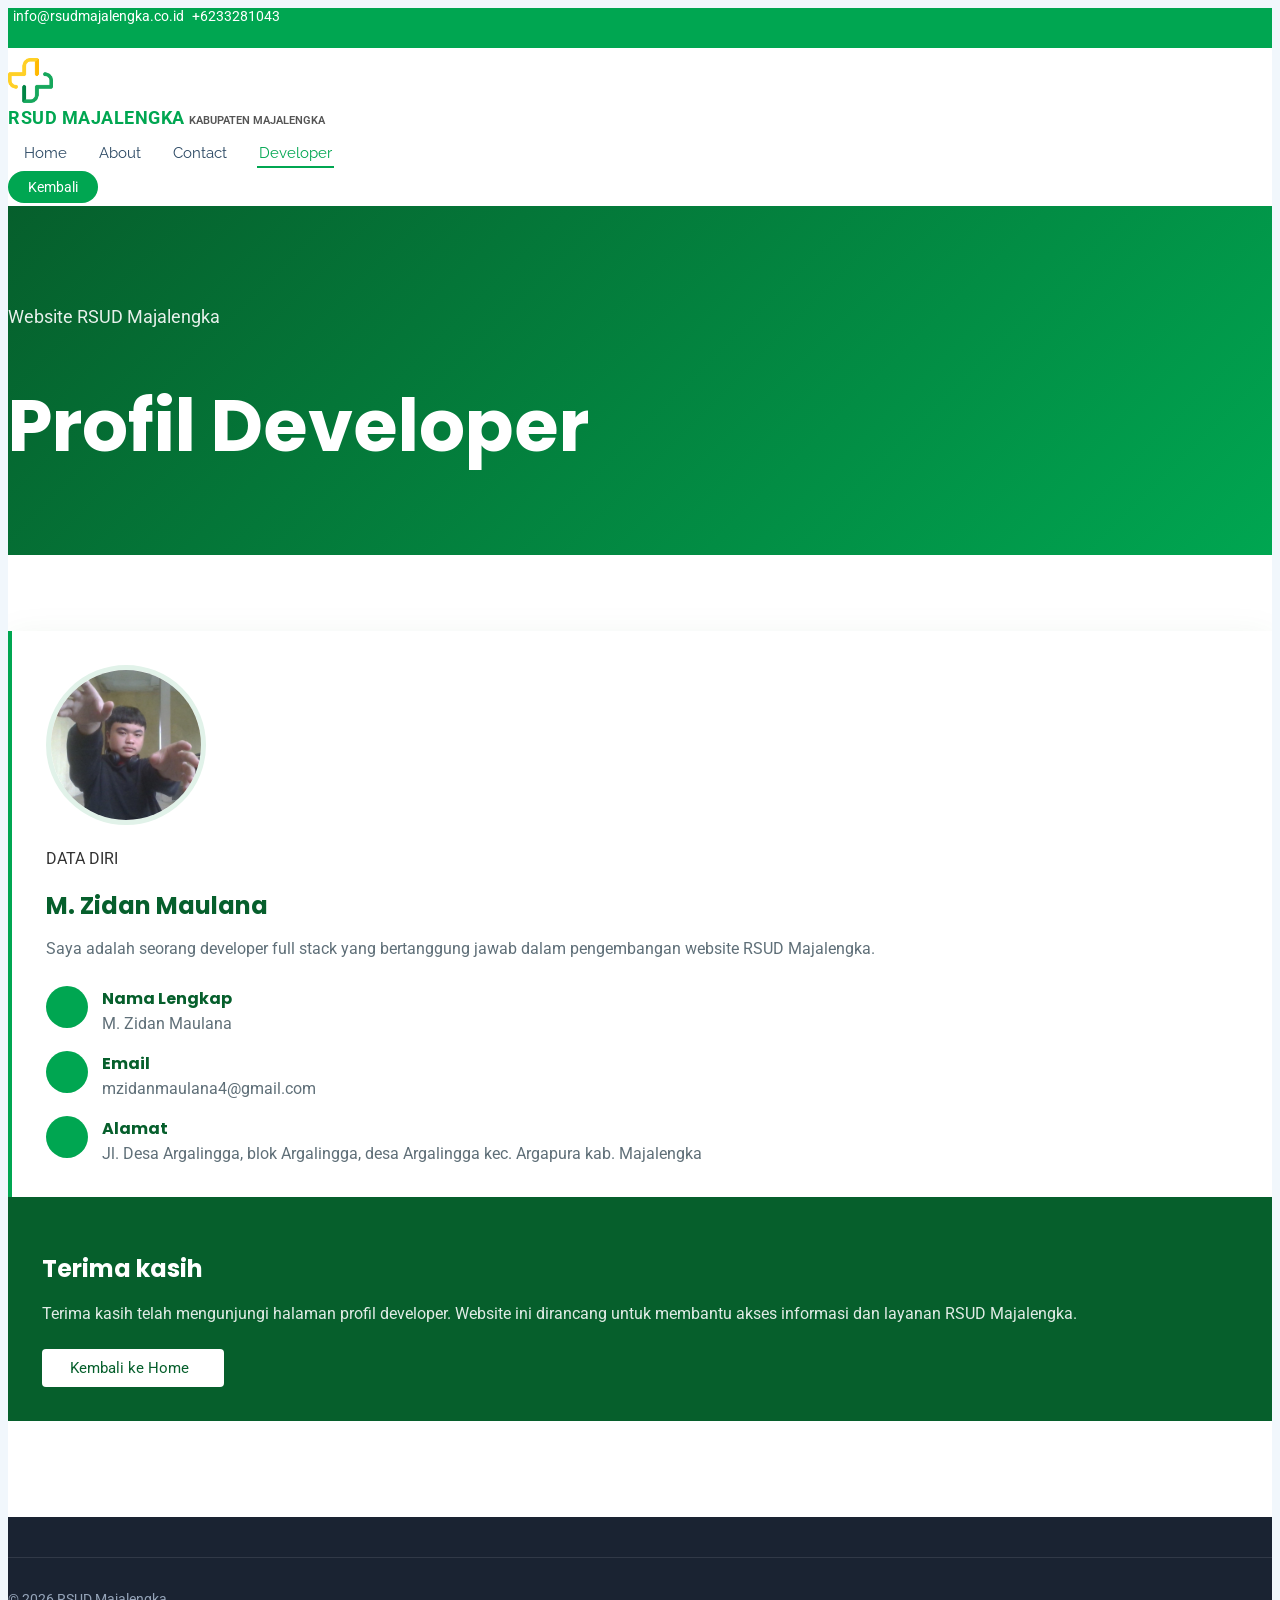
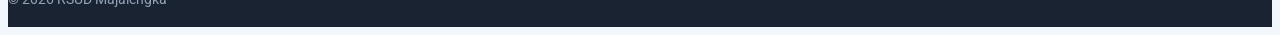
==== frontend/pages/developer-profile.html @ 24dfd3fe "feat: Add developer profile section with associated styles and scripts" ====
<!DOCTYPE html>
<html lang="id">

<head>
  <meta charset="utf-8">
  <meta name="viewport" content="width=device-width, initial-scale=1.0">
  <title>Profil Developer | RSUD Majalengka</title>
  <meta name="description" content="Profil developer website RSUD Majalengka.">
  <link href="../assets/img/logo.png" rel="icon">
  <link href="https://fonts.googleapis.com" rel="preconnect">
  <link href="https://fonts.gstatic.com" rel="preconnect" crossorigin>
  <link href="https://fonts.googleapis.com/css2?family=Roboto:wght@400;500;700&family=Poppins:wght@500;600;700&family=Raleway:wght@500;600;700&display=swap" rel="stylesheet">
  <link href="../assets/vendor/bootstrap/css/bootstrap.min.css" rel="stylesheet">
  <link href="../assets/vendor/bootstrap-icons/bootstrap-icons.css" rel="stylesheet">
  <link href="../assets/vendor/aos/aos.css" rel="stylesheet">
  <link href="../assets/css/main.css" rel="stylesheet">
  <link href="../assets/css/developer-profile.css" rel="stylesheet">
</head>

<body class="developer-page">
  <header id="header" class="header sticky-top">
    <div class="topbar d-flex align-items-center">
      <div class="container d-flex justify-content-center justify-content-md-between">
        <div class="contact-info d-flex align-items-center">
          <i class="bi bi-envelope d-flex align-items-center"><a href="mailto:info@rsudmajalengka.co.id">info@rsudmajalengka.co.id</a></i>
          <i class="bi bi-phone d-flex align-items-center ms-4"><span>+6233281043</span></i>
        </div>
      </div>
    </div>
    <div class="branding d-flex align-items-center">
      <div class="container position-relative d-flex align-items-center justify-content-between">
        <a href="../home.php" class="logo d-flex align-items-center me-auto">
          <img src="../assets/img/logo.png" alt="Logo RSUD Majalengka" class="logo-img me-2">
          <div class="brand-text d-flex flex-column align-items-start">
            <span class="sitename title-main">RSUD Majalengka</span>
            <span class="sitename title-sub">Kabupaten Majalengka</span>
          </div>
        </a>
        <nav id="navmenu" class="navmenu order-last order-xl-0">
          <ul>
            <li><a href="../home.php#hero">Home</a></li>
            <li><a href="../home.php#about">About</a></li>
            <li><a href="../home.php#contact">Contact</a></li>
            <li><a href="#developer-profile" class="active">Developer</a></li>
          </ul>
          <i class="mobile-nav-toggle d-xl-none bi bi-list"></i>
        </nav>
        <a class="cta-btn ms-3" href="../home.php#developer-profile">Kembali</a>
      </div>
    </div>
  </header>

  <main>
    <section class="developer-hero">
      <div class="container" data-aos="fade-up">
        <p class="text-uppercase mb-3">Website RSUD Majalengka</p>
        <h1>Profil Developer</h1>
      </div>
    </section>

    <section id="developer-profile" class="developer-profile-content">
      <div class="container">
        <div class="row gy-4">
          <div class="col-lg-7" data-aos="fade-up">
            <article class="developer-profile-card">
              <img class="developer-profile-photo" src="../assets/img/dev.jpg" alt="Foto M. Zidan Maulana">
              <span class="section-label">DATA DIRI</span>
              <h2>M. Zidan Maulana</h2>
              <p>Saya adalah seorang developer full stack yang bertanggung jawab dalam pengembangan website RSUD Majalengka.</p>
              <ul class="developer-data-list">
                <li><i class="bi bi-person"></i><div><strong>Nama Lengkap</strong><span>M. Zidan Maulana</span></div></li>
                <li><i class="bi bi-envelope"></i><div><strong>Email</strong><span>mzidanmaulana4@gmail.com</span></div></li>
                <li><i class="bi bi-geo-alt"></i><div><strong>Alamat</strong><span>Jl. Desa Argalingga, blok Argalingga, desa Argalingga kec. Argapura kab. Majalengka</span></div></li>
              </ul>
            </article>
          </div>
          <div class="col-lg-5" data-aos="fade-up" data-aos-delay="100">
            <aside class="developer-note">
              <h2>Terima kasih</h2>
              <p>Terima kasih telah mengunjungi halaman profil developer. Website ini dirancang untuk membantu akses informasi dan layanan RSUD Majalengka.</p>
              <a href="../home.php" class="btn-get-started">Kembali ke Home <i class="bi bi-arrow-right"></i></a>
            </aside>
          </div>
        </div>
      </div>
    </section>
  </main>

  <footer id="footer" class="footer custom-dark-footer">
    <div class="container copyright text-center mt-4">
      <p>&copy; <span data-current-year>2026</span> RSUD Majalengka</p>
    </div>
  </footer>

  <script src="../assets/vendor/bootstrap/js/bootstrap.bundle.min.js"></script>
  <script src="../assets/vendor/aos/aos.js"></script>
  <script src="../assets/js/main.js"></script>
  <script src="../assets/js/developer-profile.js"></script>
</body>

</html>
---- frontend/assets/css/main.css ----
/**
* Template Name: Medilab
* Template URL: https://bootstrapmade.com/medilab-free-medical-bootstrap-theme/
* Updated: Aug 07 2024 with Bootstrap v5.3.3
* Author: BootstrapMade.com
* License: https://bootstrapmade.com/license/
*/

/*--------------------------------------------------------------
# Font & Color Variables
# Help: https://bootstrapmade.com/color-system/
--------------------------------------------------------------*/
/* Fonts */
:root {
  --default-font: "Roboto",  system-ui, -apple-system, "Segoe UI", Roboto, "Helvetica Neue", Arial, "Noto Sans", "Liberation Sans", sans-serif, "Apple Color Emoji", "Segoe UI Emoji", "Segoe UI Symbol", "Noto Color Emoji";
  --heading-font: "Poppins",  sans-serif;
  --nav-font: "Raleway",  sans-serif;
}

/* Global Colors - The following color variables are used throughout the website. Updating them here will change the color scheme of the entire website */
:root { 
  --background-color: #ffffff;
  --default-color: #333333;
  --heading-color: #065f2c; /* Hijau Tua */
  --accent-color: #00a651;  /* Hijau Utama RSUD Majalengka */
  --surface-color: #ffffff;
  --contrast-color: #ffffff;
}

/* Nav Menu Colors - The following color variables are used specifically for the navigation menu. They are separate from the global colors to allow for more customization options */
:root {
  --nav-color: #2c4964;
  --nav-hover-color: #00a651; /* Ubah hover menjadi hijau */
  --nav-mobile-background-color: #ffffff;
  --nav-dropdown-background-color: #ffffff;
  --nav-dropdown-color: #2c4964;
  --nav-dropdown-hover-color: #00a651;
}

/* Color Presets - These classes override global colors when applied to any section or element, providing reuse of the sam color scheme. */

.light-background {
  --background-color: #f1f7fc;
  --surface-color: #ffffff;
}

.dark-background {
  --background-color: #060606;
  --default-color: #ffffff;
  --heading-color: #ffffff;
  --surface-color: #252525;
  --contrast-color: #ffffff;
}

/* Smooth scroll */
:root {
  scroll-behavior: smooth;
}

/*--------------------------------------------------------------
# General Styling & Shared Classes
--------------------------------------------------------------*/
body {
  color: var(--default-color);
  background-color: var(--background-color);
  font-family: var(--default-font);
}

a {
  color: var(--accent-color);
  text-decoration: none;
  transition: 0.3s;
}

a:hover {
  color: color-mix(in srgb, var(--accent-color), transparent 25%);
  text-decoration: none;
}

h1,
h2,
h3,
h4,
h5,
h6 {
  color: var(--heading-color);
  font-family: var(--heading-font);
}

/* Pulsating Play Button
------------------------------*/
.pulsating-play-btn {
  width: 94px;
  height: 94px;
  background: radial-gradient(var(--accent-color) 50%, color-mix(in srgb, var(--accent-color), transparent 75%) 52%);
  border-radius: 50%;
  display: block;
  position: relative;
  overflow: hidden;
}

.pulsating-play-btn:before {
  content: "";
  position: absolute;
  width: 120px;
  height: 120px;
  animation-delay: 0s;
  animation: pulsate-play-btn 2s;
  animation-direction: forwards;
  animation-iteration-count: infinite;
  animation-timing-function: steps;
  opacity: 1;
  border-radius: 50%;
  border: 5px solid color-mix(in srgb, var(--accent-color), transparent 30%);
  top: -15%;
  left: -15%;
  background: rgba(198, 16, 0, 0);
}

.pulsating-play-btn:after {
  content: "";
  position: absolute;
  left: 50%;
  top: 50%;
  transform: translateX(-40%) translateY(-50%);
  width: 0;
  height: 0;
  border-top: 10px solid transparent;
  border-bottom: 10px solid transparent;
  border-left: 15px solid #fff;
  z-index: 100;
  transition: all 400ms cubic-bezier(0.55, 0.055, 0.675, 0.19);
}

.pulsating-play-btn:hover:before {
  content: "";
  position: absolute;
  left: 50%;
  top: 50%;
  transform: translateX(-40%) translateY(-50%);
  width: 0;
  height: 0;
  border: none;
  border-top: 10px solid transparent;
  border-bottom: 10px solid transparent;
  border-left: 15px solid #fff;
  z-index: 200;
  animation: none;
  border-radius: 0;
}

.pulsating-play-btn:hover:after {
  border-left: 15px solid var(--accent-color);
  transform: scale(20);
}

@keyframes pulsate-play-btn {
  0% {
    transform: scale(0.6, 0.6);
    opacity: 1;
  }

  100% {
    transform: scale(1, 1);
    opacity: 0;
  }
}

/* PHP Email Form Messages
------------------------------*/
.php-email-form .error-message {
  display: none;
  background: #df1529;
  color: #ffffff;
  text-align: left;
  padding: 15px;
  margin-bottom: 24px;
  font-weight: 600;
}

.php-email-form .sent-message {
  display: none;
  color: #ffffff;
  background: #059652;
  text-align: center;
  padding: 15px;
  margin-bottom: 24px;
  font-weight: 600;
}

.php-email-form .loading {
  display: none;
  background: var(--surface-color);
  text-align: center;
  padding: 15px;
  margin-bottom: 24px;
}

.php-email-form .loading:before {
  content: "";
  display: inline-block;
  border-radius: 50%;
  width: 24px;
  height: 24px;
  margin: 0 10px -6px 0;
  border: 3px solid var(--accent-color);
  border-top-color: var(--surface-color);
  animation: php-email-form-loading 1s linear infinite;
}

@keyframes php-email-form-loading {
  0% {
    transform: rotate(0deg);
  }

  100% {
    transform: rotate(360deg);
  }
}

/*--------------------------------------------------------------
# Global Header
--------------------------------------------------------------*/
.header {
  color: var(--default-color);
  transition: all 0.5s;
  z-index: 997;
  background-color: var(--background-color);
}

.header .topbar {
  background-color: var(--accent-color);
  height: 40px;
  padding: 0;
  font-size: 14px;
  transition: all 0.5s;
}

.header .topbar .contact-info i {
  font-style: normal;
  color: var(--contrast-color);
}

.header .topbar .contact-info i a,
.header .topbar .contact-info i span {
  padding-left: 5px;
  color: var(--contrast-color);
}

@media (max-width: 575px) {

  .header .topbar .contact-info i a,
  .header .topbar .contact-info i span {
    font-size: 13px;
  }
}

.header .topbar .contact-info i a {
  line-height: 0;
  transition: 0.3s;
}

.header .topbar .contact-info i a:hover {
  color: var(--contrast-color);
  text-decoration: underline;
}

.header .topbar .social-links a {
  color: color-mix(in srgb, var(--contrast-color), transparent 40%);
  line-height: 0;
  transition: 0.3s;
  margin-left: 20px;
}

.header .topbar .social-links a:hover {
  color: var(--contrast-color);
}

.header .branding {
  min-height: 60px;
  padding: 10px 0;
}

.header .logo {
  line-height: 1;
}

.header .logo img.logo-img {
  max-height: 45px; /* Sesuaikan ukuran logo */
  width: auto;
}

.header .logo img {
  max-height: 36px;
  margin-right: 8px;
}

.header .logo .brand-text {
  line-height: 1.2;
}

.header .logo .title-main {
  font-size: 18px;
  font-weight: 700;
  color: #00a651; /* Warna hijau RSUD btn-igd */
  text-transform: uppercase;
  letter-spacing: 0.5px;
}

.header .logo .title-sub {
  font-size: 11px;
  font-weight: 600;
  color: #555555;
  text-transform: uppercase;
}

/* Styling Umum Tombol Header */
.header .cta-btn,
.header .cta-btn:focus {
  color: var(--contrast-color);
  background: var(--accent-color);
  font-size: 14px;
  padding: 8px 20px;
  margin: 0; /* Hapus margin kiri bawaan agar jarak diatur oleh gap flexbox */
  border-radius: 50px;
  transition: 0.3s;
  white-space: nowrap;
}

.header .cta-btn:hover,
.header .cta-btn:focus:hover {
  color: var(--contrast-color);
  background: color-mix(in srgb, var(--accent-color), transparent 15%);
}

/* Custom IGD Button Styling */
.btn-igd,
.btn-igd:focus {
  background-color: #dc3545 !important;
  color: #ffffff !important;
  font-weight: 700;
  padding: 8px 16px;
  border-radius: 50px;
  display: inline-flex;
  align-items: center;
  text-decoration: none;
  font-size: 14px;
  white-space: nowrap;
  animation: igdPulse 1.8s infinite ease-in-out;
  transition: background-color 0.3s ease, box-shadow 0.3s ease;
}

.btn-igd:hover {
  background-color: #bb2d3b !important;
  color: #ffffff !important;
  filter: brightness(1.1);
}

/* Hapus aturan order bawaan Medilab yang bikin posisi berantakan di max-width: 1200px */
@media (max-width: 1200px) {
  .header .logo {
    order: initial;
  }

  .header .cta-btn {
    order: initial;
    margin: 0;
  }
}

/* Fix Horizontal Overflow & Header Responsiveness di Layar HP */
@media (max-width: 575.98px) {
  /* Mencegah seluruh halaman bisa digeser ke kanan secara tidak sengaja */
  html, body {
    overflow-x: hidden;
  }

  /* Memperkecil ukuran font logo 'Lokananda' */
  .header .logo h1 {
    font-size: 18px;
  }

  /* Mengatur rapat jarak antar tombol di header */
  .header-action-btns {
    gap: 6px !important;
    margin-left: 4px !important;
  }

  /* Memperkecil padding dan font tombol IGD & Janji Temu */
  .btn-igd,
  .header .cta-btn {
    padding: 5px 8px;
    font-size: 10.5px;
  }

  /* Memperkecil tombol toggle menu mobile */
  .mobile-nav-toggle {
    font-size: 22px;
    margin-right: 0;
  }
}

/* Keyframes Animasi Heartbeat / Pulse */
@keyframes igdPulse {
  0% {
    transform: scale(1);
    box-shadow: 0 0 0 0 rgba(220, 53, 69, 0.7);
  }
  50% {
    transform: scale(1.05);
    box-shadow: 0 0 0 10px rgba(220, 53, 69, 0);
  }
  100% {
    transform: scale(1);
    box-shadow: 0 0 0 0 rgba(220, 53, 69, 0);
  }
}

.scrolled .header {
  box-shadow: 0px 0 18px rgba(0, 0, 0, 0.1);
}

/*--------------------------------------------------------------
# Navigation Menu
--------------------------------------------------------------*/
/* Desktop Navigation */
@media (min-width: 1200px) {
  .navmenu {
    padding: 0;
  }

  .navmenu ul {
    margin: 0;
    padding: 0;
    display: flex;
    list-style: none;
    align-items: center;
  }

  .navmenu li {
    position: relative;
  }

  .navmenu>ul>li {
    white-space: nowrap;
    padding: 15px 14px;
  }

  .navmenu>ul>li:last-child {
    padding-right: 0;
  }

  .navmenu a,
  .navmenu a:focus {
    color: var(--nav-color);
    font-size: 15px;
    padding: 0 2px;
    font-family: var(--nav-font);
    font-weight: 400;
    display: flex;
    align-items: center;
    justify-content: space-between;
    white-space: nowrap;
    transition: 0.3s;
    position: relative;
  }

  .navmenu a i,
  .navmenu a:focus i {
    font-size: 12px;
    line-height: 0;
    margin-left: 5px;
    transition: 0.3s;
  }

  .navmenu>ul>li>a:before {
    content: "";
    position: absolute;
    width: 100%;
    height: 2px;
    bottom: -6px;
    left: 0;
    background-color: var(--nav-hover-color);
    visibility: hidden;
    width: 0px;
    transition: all 0.3s ease-in-out 0s;
  }

  .navmenu a:hover:before,
  .navmenu li:hover>a:before,
  .navmenu .active:before {
    visibility: visible;
    width: 100%;
  }

  .navmenu li:hover>a,
  .navmenu .active,
  .navmenu .active:focus {
    color: var(--nav-hover-color);
  }

  .navmenu .dropdown ul {
    margin: 0;
    padding: 10px 0;
    background: var(--nav-dropdown-background-color);
    display: block;
    position: absolute;
    visibility: hidden;
    left: 14px;
    top: 130%;
    opacity: 0;
    transition: 0.3s;
    border-radius: 4px;
    z-index: 99;
    box-shadow: 0px 0px 30px rgba(0, 0, 0, 0.1);
  }

  .navmenu .dropdown ul li {
    min-width: 200px;
  }

  .navmenu .dropdown ul a {
    padding: 10px 20px;
    font-size: 15px;
    text-transform: none;
    color: var(--nav-dropdown-color);
  }

  .navmenu .dropdown ul a i {
    font-size: 12px;
  }

  .navmenu .dropdown ul a:hover,
  .navmenu .dropdown ul .active:hover,
  .navmenu .dropdown ul li:hover>a {
    color: var(--nav-dropdown-hover-color);
  }

  .navmenu .dropdown:hover>ul {
    opacity: 1;
    top: 100%;
    visibility: visible;
  }

  .navmenu .dropdown .dropdown ul {
    top: 0;
    left: -90%;
    visibility: hidden;
  }

  .navmenu .dropdown .dropdown:hover>ul {
    opacity: 1;
    top: 0;
    left: -100%;
    visibility: visible;
  }
}

/* Mobile Navigation */
@media (max-width: 1199px) {
  .mobile-nav-toggle {
    color: var(--nav-color);
    font-size: 28px;
    line-height: 0;
    margin-right: 10px;
    cursor: pointer;
    transition: color 0.3s;
  }

  .navmenu {
    padding: 0;
    z-index: 9997;
  }

  .navmenu ul {
    display: none;
    list-style: none;
    position: absolute;
    inset: 60px 20px 20px 20px;
    padding: 10px 0;
    margin: 0;
    border-radius: 6px;
    background-color: var(--nav-mobile-background-color);
    border: 1px solid color-mix(in srgb, var(--default-color), transparent 90%);
    box-shadow: none;
    overflow-y: auto;
    transition: 0.3s;
    z-index: 9998;
  }

  .navmenu a,
  .navmenu a:focus {
    color: var(--nav-dropdown-color);
    padding: 10px 20px;
    font-family: var(--nav-font);
    font-size: 17px;
    font-weight: 500;
    display: flex;
    align-items: center;
    justify-content: space-between;
    white-space: nowrap;
    transition: 0.3s;
  }

  .navmenu a i,
  .navmenu a:focus i {
    font-size: 12px;
    line-height: 0;
    margin-left: 5px;
    width: 30px;
    height: 30px;
    display: flex;
    align-items: center;
    justify-content: center;
    border-radius: 50%;
    transition: 0.3s;
    background-color: color-mix(in srgb, var(--accent-color), transparent 90%);
  }

  .navmenu a i:hover,
  .navmenu a:focus i:hover {
    background-color: var(--accent-color);
    color: var(--contrast-color);
  }

  .navmenu a:hover,
  .navmenu .active,
  .navmenu .active:focus {
    color: var(--nav-dropdown-hover-color);
  }

  .navmenu .active i,
  .navmenu .active:focus i {
    background-color: var(--accent-color);
    color: var(--contrast-color);
    transform: rotate(180deg);
  }

  .navmenu .dropdown ul {
    position: static;
    display: none;
    z-index: 99;
    padding: 10px 0;
    margin: 10px 20px;
    background-color: var(--nav-dropdown-background-color);
    transition: all 0.5s ease-in-out;
  }

  .navmenu .dropdown ul ul {
    background-color: rgba(33, 37, 41, 0.1);
  }

  .navmenu .dropdown>.dropdown-active {
    display: block;
    background-color: rgba(33, 37, 41, 0.03);
  }

  .mobile-nav-active {
    overflow: hidden;
  }

  .mobile-nav-active .mobile-nav-toggle {
    color: #fff;
    position: absolute;
    font-size: 32px;
    top: 15px;
    right: 15px;
    margin-right: 0;
    z-index: 9999;
  }

  .mobile-nav-active .navmenu {
    position: fixed;
    overflow: hidden;
    inset: 0;
    background: rgba(33, 37, 41, 0.8);
    transition: 0.3s;
  }

  .mobile-nav-active .navmenu>ul {
    display: block;
  }
}

/*-------------------------------------------------------------
# Login form
-------------------------------------------------------------*/

/* Styling Khusus Card Login/Register */
.login-card {
  max-width: 420px;
  margin: 60px auto;
  padding: 35px 30px;
  background-color: var(--surface-color);
  border-radius: 10px;
  box-shadow: 0px 5px 25px rgba(0, 0, 0, 0.08);
  border: 1px solid color-mix(in srgb, var(--accent-color), transparent 85%);
  animation: fadeInUp 0.9s cubic-bezier(0.16, 1, 0.3, 1) forwards;
}

.login-card h3 {
  color: var(--heading-color);
  font-weight: 700;
}

.auth-form .form-label {
  font-weight: 500;
  color: var(--default-color);
  font-size: 14px;
}

.auth-form .form-control {
  padding: 10px 14px;
  border-radius: 6px;
  border: 1px solid color-mix(in srgb, var(--default-color), transparent 80%);
  font-size: 14px;
  transition: 0.3s;
  animation: fadeInUp 0.9s cubic-bezier(0.16, 1, 0.3, 1) forwards;
}

.auth-form .form-control:focus {
  border-color: var(--accent-color);
  box-shadow: 0 0 0 0.25rem color-mix(in srgb, var(--accent-color), transparent 80%);
}

.btn-accent {
  background-color: var(--accent-color);
  color: var(--contrast-color);
  border: none;
  padding: 10px 20px;
  border-radius: 50px;
  font-weight: 600;
  transition: 0.3s;
}

.btn-accent:hover {
  background-color: color-mix(in srgb, var(--accent-color), transparent 15%);
  color: var(--contrast-color);
}

.alter {
  margin-top: 20px;
  text-align: center;
  font-size: 14px;
}

.alter p {
  margin: 0;
}

@keyframes fadeInUp {
  0% {
    opacity: 0;
    transform: translateY(20px);
  }
  100% {
    opacity: 1;
    transform: translateY(0);
  }
}

/* Styling Khusus Error Box */
#error-box {
  display: none; /* Sembunyikan secara bawaan */
  background-color: #fce8e6;
  color: #df1529; /* Merah Medilab */
  border: 1px solid color-mix(in srgb, #df1529, transparent 70%);
  border-left: 4px solid #df1529; /* Accent border di sebelah kiri */
  border-radius: 6px;
  padding: 10px 14px;
  font-size: 13.5px;
  font-weight: 500;
  margin-bottom: 20px;
  text-align: left;
}

/* Pseudo-class magic: Otomatis tampil HANYA jika div berisi teks/elemen */
#error-box:not(:empty) {
  display: block;
  animation: fadeInUp 0.3s cubic-bezier(0.16, 1, 0.3, 1) forwards;
}

/*--------------------------------------------------------------
# Global Footer
--------------------------------------------------------------*/
.footer {
  color: var(--default-color);
  background-color: var(--background-color);
  border-top: 1px solid color-mix(in srgb, var(--accent-color), transparent 75%);
  font-size: 14px;
  position: relative;
}

.footer .footer-top {
  padding-top: 50px;
}

.footer .footer-about .logo {
  line-height: 1;
  margin-bottom: 25px;
}

.footer .footer-about .logo img {
  max-height: 40px;
  margin-right: 6px;
}

.footer .footer-about .logo span {
  color: var(--heading-color);
  font-family: var(--heading-font);
  font-size: 26px;
  font-weight: 700;
  letter-spacing: 1px;
}

.footer .footer-about p {
  font-size: 14px;
  font-family: var(--heading-font);
}

.footer .social-links a {
  display: flex;
  align-items: center;
  justify-content: center;
  width: 40px;
  height: 40px;
  border-radius: 50%;
  border: 1px solid color-mix(in srgb, var(--default-color), transparent 50%);
  font-size: 16px;
  color: color-mix(in srgb, var(--default-color), transparent 20%);
  margin-right: 10px;
  transition: 0.3s;
}

.footer .social-links a:hover {
  color: var(--accent-color);
  border-color: var(--accent-color);
}

.footer h4 {
  font-size: 16px;
  font-weight: bold;
  position: relative;
  padding-bottom: 12px;
}

.footer .footer-links {
  margin-bottom: 30px;
}

.footer .footer-links ul {
  list-style: none;
  padding: 0;
  margin: 0;
}

.footer .footer-links ul i {
  padding-right: 2px;
  font-size: 12px;
  line-height: 0;
}

.footer .footer-links ul li {
  padding: 10px 0;
  display: flex;
  align-items: center;
}

.footer .footer-links ul li:first-child {
  padding-top: 0;
}

.footer .footer-links ul a {
  color: color-mix(in srgb, var(--default-color), transparent 30%);
  display: inline-block;
  line-height: 1;
}

.footer .footer-links ul a:hover {
  color: var(--accent-color);
}

.footer .footer-contact p {
  margin-bottom: 5px;
}

.footer .copyright {
  padding-top: 25px;
  padding-bottom: 25px;
  border-top: 1px solid color-mix(in srgb, var(--default-color), transparent 90%);
}

.footer .copyright p {
  margin-bottom: 0;
}

.footer .credits {
  margin-top: 8px;
  font-size: 13px;
}

/* ==============================================================
   CUSTOM FOOTER DARK STYLE (Meniru Desain RSUD Majalengka)
   ============================================================== */

/* Background Footer Utama */
.custom-dark-footer {
  background-color: #1a2332 !important; /* Warna Dark Slate / Navy */
  color: #d1d5db !important;
  font-family: var(--default-font);
  padding-top: 40px;
  border-top: none !important;
}

/* Brand & Logo Text */
.custom-dark-footer .sitename-main {
  font-size: 20px;
  font-weight: 700;
  color: #00a651; /* Hijau Utama Logo */
  line-height: 1.2;
}

.custom-dark-footer .sitename-sub {
  font-size: 14px;
  font-weight: 600;
  color: #ffc107; /* Kuning/Emas Subtitle Logo */
}

.custom-dark-footer .footer-address {
  color: #cbd5e1;
  font-size: 14px;
  margin-top: 15px;
  margin-bottom: 15px;
}

.custom-dark-footer .footer-contact-info span {
  color: #ffffff;
  font-size: 14px;
}

/* Style Judul Kolom dengan Lines Kuning */
.custom-dark-footer h4.title-with-line {
  color: #ffffff !important;
  font-size: 18px;
  font-weight: 600;
  position: relative;
  padding-bottom: 10px;
  margin-bottom: 18px;
  display: inline-block;
}

/* Garis bawah kuning di bawah h4 */
.custom-dark-footer h4.title-with-line::after {
  content: "";
  position: absolute;
  left: 0;
  bottom: 0;
  width: 100%;
  height: 3px;
  background-color: #ffc107; /* Warna Kuning Aksen */
  border-radius: 2px;
}

/* Link Navigasi Footer */
.custom-dark-footer .footer-links ul {
  list-style: none;
  padding: 0;
  margin: 0;
}

.custom-dark-footer .footer-links ul li {
  padding: 6px 0;
}

.custom-dark-footer .footer-links ul a {
  color: #cbd5e1 !important;
  font-size: 14px;
  transition: color 0.3s ease;
}

.custom-dark-footer .footer-links ul a:hover {
  color: #00a651 !important; /* Highlight hijau saat di-hover */
  text-decoration: none;
}

/* Sosial Media Icons */
.custom-dark-footer .social-media-icons a {
  color: #00a651; /* Warna hijau icon */
  font-size: 24px;
  display: inline-flex;
  align-items: center;
  justify-content: center;
  transition: transform 0.2s ease, color 0.2s ease;
}

.custom-dark-footer .social-media-icons a:hover {
  color: #22c55e;
  transform: translateY(-2px);
}

/* Copyright Bar */
.custom-dark-footer .copyright {
  border-top: 1px solid rgba(255, 255, 255, 0.1) !important;
  padding-top: 20px;
  padding-bottom: 20px;
  color: #94a3b8;
  font-size: 13.5px;
}

/* Adjust Tombol Scroll Top (Hijau di Kanan Bawah) */
.custom-dark-footer .scroll-top {
  background-color: #00a651 !important;
  border-radius: 6px;
  width: 38px;
  height: 38px;
}

.custom-dark-footer .scroll-top:hover {
  background-color: #059652 !important;
}

/*--------------------------------------------------------------
# Preloader
--------------------------------------------------------------*/
#preloader {
  position: fixed;
  inset: 0;
  z-index: 999999;
  overflow: hidden;
  background: var(--background-color);
  transition: all 0.6s ease-out;
}

#preloader:before {
  content: "";
  position: fixed;
  top: calc(50% - 30px);
  left: calc(50% - 30px);
  border: 6px solid #ffffff;
  border-color: var(--accent-color) transparent var(--accent-color) transparent;
  border-radius: 50%;
  width: 60px;
  height: 60px;
  animation: animate-preloader 1.5s linear infinite;
}

@keyframes animate-preloader {
  0% {
    transform: rotate(0deg);
  }

  100% {
    transform: rotate(360deg);
  }
}

/*--------------------------------------------------------------
# Scroll Top Button
--------------------------------------------------------------*/
.scroll-top {
  position: fixed;
  visibility: hidden;
  opacity: 0;
  right: 15px;
  bottom: 15px;
  z-index: 99999;
  background-color: var(--accent-color);
  width: 40px;
  height: 40px;
  border-radius: 4px;
  transition: all 0.4s;
}

.scroll-top i {
  font-size: 24px;
  color: var(--contrast-color);
  line-height: 0;
}

.scroll-top:hover {
  background-color: color-mix(in srgb, var(--accent-color), transparent 20%);
  color: var(--contrast-color);
}

.scroll-top.active {
  visibility: visible;
  opacity: 1;
}

/*--------------------------------------------------------------
# Disable aos animation delay on mobile devices
--------------------------------------------------------------*/
@media screen and (max-width: 768px) {
  [data-aos-delay] {
    transition-delay: 0 !important;
  }
}

/*--------------------------------------------------------------
# Global Page Titles & Breadcrumbs
--------------------------------------------------------------*/
.page-title {
  color: var(--default-color);
  background-color: var(--background-color);
  position: relative;
}

.page-title .heading {
  padding: 80px 0;
  border-top: 1px solid color-mix(in srgb, var(--accent-color), transparent 80%);
}

.page-title .heading h1 {
  font-size: 38px;
  font-weight: 700;
}

.page-title nav {
  background-color: color-mix(in srgb, var(--accent-color), transparent 94%);
  padding: 20px 0;
}

.page-title nav ol {
  display: flex;
  flex-wrap: wrap;
  list-style: none;
  margin: 0;
  font-size: 16px;
  font-weight: 600;
}

.page-title nav ol li+li {
  padding-left: 10px;
}

.page-title nav ol li+li::before {
  content: "/";
  display: inline-block;
  padding-right: 10px;
  color: color-mix(in srgb, var(--default-color), transparent 70%);
}

/*--------------------------------------------------------------
# Global Sections
--------------------------------------------------------------*/
section,
.section {
  color: var(--default-color);
  background-color: var(--background-color);
  padding: 60px 0;
  scroll-margin-top: 72px;
  overflow: clip;
}

@media (max-width: 1199px) {

  section,
  .section {
    scroll-margin-top: 60px;
  }
}

/*--------------------------------------------------------------
# Global Section Titles
--------------------------------------------------------------*/
.section-title {
  text-align: center;
  padding-bottom: 60px;
  position: relative;
}

.section-title h2 {
  font-size: 32px;
  font-weight: 500;
  margin-bottom: 20px;
  padding-bottom: 20px;
  position: relative;
}

.section-title h2:before {
  content: "";
  position: absolute;
  display: block;
  width: 160px;
  height: 1px;
  background: color-mix(in srgb, var(--default-color), transparent 60%);
  left: 0;
  right: 0;
  bottom: 1px;
  margin: auto;
}

.section-title h2::after {
  content: "";
  position: absolute;
  display: block;
  width: 60px;
  height: 3px;
  background: var(--accent-color);
  left: 0;
  right: 0;
  bottom: 0;
  margin: auto;
}

.section-title p {
  margin-bottom: 0;
}

/*--------------------------------------------------------------
# Hero Section
--------------------------------------------------------------*/
.hero {
  width: 100%;
  min-height: calc(100vh - 112px);
  padding: 80px 0;
  display: flex;
  align-items: center;
  justify-content: center;
  position: relative;
  overflow: hidden;
}

.hero img {
  position: absolute;
  inset: 0;
  display: block;
  width: 100%;
  height: 100%;
  object-fit: cover;
  z-index: 1;
}

.hero .container {
  z-index: 3;
}

.hero .welcome h2 {
  margin: 0;
  font-size: 48px;
  font-weight: 700;
}

.hero .welcome p {
  font-size: 24px;
  margin: 0;
}

.hero .content {
  margin-top: 40px;
}

.hero .content .why-box {
  color: var(--contrast-color);
  background: var(--accent-color);
  padding: 30px;
  border-radius: 4px;
}

.hero .content .why-box h3 {
  color: var(--contrast-color);
  font-weight: 700;
  font-size: 34px;
  margin-bottom: 30px;
}

.hero .content .why-box p {
  margin-bottom: 30px;
}

.hero .content .why-box .more-btn {
  color: var(--contrast-color);
  background: color-mix(in srgb, var(--contrast-color), transparent 80%);
  display: inline-block;
  padding: 6px 30px 8px 30px;
  border-radius: 50px;
  transition: all ease-in-out 0.4s;
}

.hero .content .why-box .more-btn i {
  font-size: 14px;
}

.hero .content .why-box .more-btn:hover {
  background: var(--surface-color);
  color: var(--accent-color);
}

.hero .content .icon-box {
  text-align: center;
  border-radius: 10px;
  background: color-mix(in srgb, var(--surface-color), transparent 20%);
  box-shadow: 0px 2px 15px rgba(0, 0, 0, 0.1);
  padding: 40px 30px;
  width: 100%;
}

.hero .content .icon-box i {
  font-size: 40px;
  color: var(--accent-color);
}

.hero .content .icon-box h4 {
  font-size: 20px;
  font-weight: 700;
  margin: 10px 0 20px 0;
}

.hero .content .icon-box p {
  font-size: 15px;
  color: color-mix(in srgb, var(--default-color), transparent 30%);
}

/*--------------------------------------------------------------
# About Section
--------------------------------------------------------------*/
.about .content h3 {
  font-size: 2rem;
  font-weight: 700;
}

.about .content ul {
  list-style: none;
  padding: 0;
}

.about .content ul li {
  display: flex;
  align-items: flex-start;
  margin-top: 40px;
}

.about .content ul i {
  flex-shrink: 0;
  font-size: 48px;
  color: var(--accent-color);
  margin-right: 20px;
}

.about .content ul h5 {
  font-size: 18px;
  font-weight: 700;
}

.about .content ul p {
  font-size: 15px;
}

.about .content p:last-child {
  margin-bottom: 0;
}

.about .pulsating-play-btn {
  position: absolute;
  left: calc(50% - 47px);
  top: calc(50% - 47px);
}

/*--------------------------------------------------------------
# Stats Section
--------------------------------------------------------------*/
.stats i {
  color: var(--contrast-color);
  background-color: var(--accent-color);
  box-shadow: 0px 2px 25px rgba(0, 0, 0, 0.1);
  width: 54px;
  height: 54px;
  font-size: 24px;
  border-radius: 50px;
  border: 2px solid var(--background-color);
  display: inline-flex;
  align-items: center;
  justify-content: center;
  position: relative;
  z-index: 1;
}

.stats .stats-item {
  background-color: var(--surface-color);
  margin-top: -27px;
  padding: 30px 30px 25px 30px;
  width: 100%;
  position: relative;
  text-align: center;
  box-shadow: 0px 2px 35px rgba(0, 0, 0, 0.1);
  border-radius: 4px;
  z-index: 0;
}

.stats .stats-item span {
  font-size: 32px;
  display: block;
  margin: 10px 0;
  font-weight: 700;
  color: var(--heading-color);
}

.stats .stats-item p {
  padding: 0;
  margin: 0;
  font-family: var(--heading-font);
  font-size: 16px;
}

/*--------------------------------------------------------------
# Services Section
--------------------------------------------------------------*/
.services .service-item {
  background-color: var(--surface-color);
  text-align: center;
  border: 1px solid color-mix(in srgb, var(--default-color), transparent 85%);
  padding: 80px 20px;
  transition: all ease-in-out 0.3s;
  height: 100%;
}

.services .service-item .icon {
  margin: 0 auto;
  width: 64px;
  height: 64px;
  background: var(--accent-color);
  border-radius: 4px;
  display: flex;
  align-items: center;
  justify-content: center;
  margin-bottom: 20px;
  transition: 0.3s;
  transform-style: preserve-3d;
}

.services .service-item .icon i {
  color: var(--contrast-color);
  font-size: 28px;
  transition: ease-in-out 0.3s;
}

.services .service-item .icon::before {
  position: absolute;
  content: "";
  left: -8px;
  top: -8px;
  height: 100%;
  width: 100%;
  background: color-mix(in srgb, var(--accent-color), transparent 80%);
  border-radius: 5px;
  transition: all 0.3s ease-out 0s;
  transform: translateZ(-1px);
}

.services .service-item h3 {
  font-weight: 700;
  margin: 10px 0 15px 0;
  font-size: 22px;
}

.services .service-item p {
  line-height: 24px;
  font-size: 14px;
  margin-bottom: 0;
}

.services .service-item:hover {
  background: var(--accent-color);
  border-color: var(--accent-color);
}

.services .service-item:hover .icon {
  background: var(--surface-color);
}

.services .service-item:hover .icon i {
  color: var(--accent-color);
}

.services .service-item:hover .icon::before {
  background: color-mix(in srgb, var(--background-color), transparent 70%);
}

.services .service-item:hover h3,
.services .service-item:hover p {
  color: var(--contrast-color);
}

/*--------------------------------------------------------------
# Appointment Section
--------------------------------------------------------------*/
.appointment .php-email-form {
  width: 100%;
}

.appointment .php-email-form .form-group {
  padding-bottom: 8px;
}

.appointment .php-email-form input,
.appointment .php-email-form textarea,
.appointment .php-email-form select {
  color: var(--default-color);
  background-color: transparent;
  border-color: color-mix(in srgb, var(--default-color), transparent 80%);
  border-radius: 0;
  box-shadow: none;
  font-size: 14px;
  padding: 10px !important;
}

.appointment .php-email-form input:focus,
.appointment .php-email-form textarea:focus,
.appointment .php-email-form select:focus {
  border-color: var(--accent-color);
}

.appointment .php-email-form input::placeholder,
.appointment .php-email-form textarea::placeholder,
.appointment .php-email-form select::placeholder {
  color: color-mix(in srgb, var(--default-color), transparent 70%);
}

.appointment .php-email-form input,
.appointment .php-email-form select {
  height: 44px;
}

.appointment .php-email-form textarea {
  padding: 10px 12px;
}

.appointment .php-email-form button[type=submit] {
  background: var(--accent-color);
  border: 0;
  padding: 10px 35px;
  color: #fff;
  transition: 0.4s;
  border-radius: 50px;
}

.appointment .php-email-form button[type=submit]:hover {
  background: color-mix(in srgb, var(--accent-color) 90%, white 15%);
}

/*--------------------------------------------------------------
# Departments Section
--------------------------------------------------------------*/
.departments {
  overflow: hidden;
}

.departments .nav-tabs {
  border: 0;
}

.departments .nav-link {
  border: 0;
  padding: 12px 15px 12px 0;
  transition: 0.3s;
  color: var(--default-color);
  border-radius: 0;
  border-right: 2px solid color-mix(in srgb, var(--default-color), transparent 90%);
  font-weight: 600;
  font-size: 15px;
}

.departments .nav-link:hover {
  color: var(--accent-color);
}

.departments .nav-link.active {
  color: var(--accent-color);
  border-color: var(--accent-color);
  background-color: var(--background-color);
}

.departments .tab-pane.active {
  animation: fadeIn 0.5s ease-out;
}

.departments .details h3 {
  font-size: 26px;
  font-weight: 600;
  margin-bottom: 20px;
}

.departments .details p {
  color: color-mix(in srgb, var(--default-color), transparent 20%);
}

.departments .details p:last-child {
  margin-bottom: 0;
}

@media (max-width: 992px) {
  .departments .nav-link {
    border: 0;
    padding: 15px;
  }

  .departments .nav-link.active {
    color: var(--accent-color);
    background: var(--accent-color);
  }
}

/*--------------------------------------------------------------
# Doctors Section
--------------------------------------------------------------*/
.doctors .team-member {
  background-color: var(--surface-color);
  box-shadow: 0px 2px 15px rgba(0, 0, 0, 0.1);
  position: relative;
  border-radius: 5px;
  transition: 0.5s;
  padding: 30px;
  height: 100%;
}

@media (max-width: 468px) {
  .doctors .team-member {
    flex-direction: column;
    justify-content: center !important;
    align-items: center !important;
  }
}

.doctors .team-member .pic {
  overflow: hidden;
  width: 150px;
  height: 150px;
  border-radius: 50%;
  flex-shrink: 0;
}

.doctors .team-member .pic img {
  width: 100%;
  height: 100%;
  object-fit: cover;
  transition: ease-in-out 0.3s;
}

.doctors .team-member:hover {
  transform: translateY(-10px);
}

.doctors .team-member .member-info {
  padding-left: 30px;
}

@media (max-width: 468px) {
  .doctors .team-member .member-info {
    padding: 30px 0 0 0;
    text-align: center;
  }
}

.doctors .team-member h4 {
  font-weight: 700;
  margin-bottom: 5px;
  font-size: 20px;
}

.doctors .team-member span {
  display: block;
  font-size: 15px;
  padding-bottom: 10px;
  position: relative;
  font-weight: 500;
}

.doctors .team-member span::after {
  content: "";
  position: absolute;
  display: block;
  width: 50px;
  height: 1px;
  background: color-mix(in srgb, var(--default-color), transparent 85%);
  bottom: 0;
  left: 0;
}

@media (max-width: 468px) {
  .doctors .team-member span::after {
    left: calc(50% - 25px);
  }
}

.doctors .team-member p {
  margin: 10px 0 0 0;
  font-size: 14px;
}

.doctors .team-member .social {
  margin-top: 12px;
  display: flex;
  align-items: center;
  justify-content: start;
  width: 100%;
}

@media (max-width: 468px) {
  .doctors .team-member .social {
    justify-content: center;
  }
}

.doctors .team-member .social a {
  background: color-mix(in srgb, var(--default-color), transparent 94%);
  transition: ease-in-out 0.3s;
  display: flex;
  align-items: center;
  justify-content: center;
  border-radius: 50px;
  width: 36px;
  height: 36px;
}

.doctors .team-member .social a i {
  color: color-mix(in srgb, var(--default-color), transparent 20%);
  font-size: 16px;
  margin: 0 2px;
}

.doctors .team-member .social a:hover {
  background: var(--accent-color);
}

.doctors .team-member .social a:hover i {
  color: var(--contrast-color);
}

.doctors .team-member .social a+a {
  margin-left: 8px;
}

/*--------------------------------------------------------------
# Faq Section
--------------------------------------------------------------*/
.faq .faq-container .faq-item {
  background-color: var(--surface-color);
  position: relative;
  padding: 20px;
  margin-bottom: 15px;
  border: 1px solid color-mix(in srgb, var(--accent-color), transparent 75%);
  border-radius: 5px;
  overflow: hidden;
}

.faq .faq-container .faq-item:last-child {
  margin-bottom: 0;
}

.faq .faq-container .faq-item h3 {
  font-weight: 500;
  font-size: 18px;
  line-height: 24px;
  margin: 0 30px 0 0;
  transition: 0.3s;
  cursor: pointer;
  display: flex;
  align-items: center;
}

.faq .faq-container .faq-item h3 .num {
  color: var(--accent-color);
  padding-right: 5px;
}

.faq .faq-container .faq-item h3:hover {
  color: var(--accent-color);
}

.faq .faq-container .faq-item .faq-content {
  display: grid;
  grid-template-rows: 0fr;
  transition: 0.3s ease-in-out;
  visibility: hidden;
  opacity: 0;
}

.faq .faq-container .faq-item .faq-content p {
  margin-bottom: 0;
  overflow: hidden;
}

.faq .faq-container .faq-item .faq-toggle {
  position: absolute;
  top: 20px;
  right: 20px;
  font-size: 16px;
  line-height: 0;
  transition: 0.3s;
  cursor: pointer;
}

.faq .faq-container .faq-item .faq-toggle:hover {
  color: var(--accent-color);
}

.faq .faq-container .faq-active {
  background-color: var(--accent-color);
  border-color: var(--accent-color);
  color: var(--contrast-color);
}

.faq .faq-container .faq-active h3,
.faq .faq-container .faq-active h3:hover {
  color: var(--contrast-color);
}

.faq .faq-container .faq-active .faq-content {
  grid-template-rows: 1fr;
  visibility: visible;
  opacity: 1;
  padding-top: 10px;
}

.faq .faq-container .faq-active .faq-toggle {
  transform: rotate(90deg);
  color: var(--accent-color);
}

/*--------------------------------------------------------------
# Testimonials Section
--------------------------------------------------------------*/
.testimonials .info h3 {
  font-weight: 700;
  font-size: 32px;
}

.testimonials .swiper {
  box-shadow: 0 15px 30px 0 rgba(0, 0, 0, 0.05);
  background-color: var(--surface-color);
}

.testimonials .testimonials-carousel,
.testimonials .testimonials-slider {
  overflow: hidden;
}

.testimonials .testimonial-item {
  box-sizing: content-box;
  min-height: 200px;
  position: relative;
  margin: 30px;
}

.testimonials .testimonial-item .testimonial-img {
  width: 90px;
  height: 90px;
  border-radius: 50px;
  border: 6px solid var(--background-color);
  margin-right: 10px;
}

.testimonials .testimonial-item h3 {
  font-size: 18px;
  font-weight: bold;
  margin: 10px 0 5px 0;
}

.testimonials .testimonial-item h4 {
  color: color-mix(in srgb, var(--default-color), transparent 50%);
  font-size: 14px;
  margin: 0;
}

.testimonials .testimonial-item .stars {
  margin: 10px 0;
}

.testimonials .testimonial-item .stars i {
  color: #ffc107;
  margin: 0 1px;
}

.testimonials .testimonial-item .quote-icon-left,
.testimonials .testimonial-item .quote-icon-right {
  color: color-mix(in srgb, var(--accent-color), transparent 60%);
  font-size: 26px;
  line-height: 0;
}

.testimonials .testimonial-item .quote-icon-left {
  display: inline-block;
  left: -5px;
  position: relative;
}

.testimonials .testimonial-item .quote-icon-right {
  display: inline-block;
  right: -5px;
  position: relative;
  top: 10px;
  transform: scale(-1, -1);
}

.testimonials .testimonial-item p {
  font-style: italic;
  margin: 15px auto 15px auto;
}

.testimonials .swiper-wrapper {
  height: auto;
}

.testimonials .swiper-pagination {
  margin-top: 20px;
  margin-bottom: 20px;
  position: relative;
}

.testimonials .swiper-pagination .swiper-pagination-bullet {
  width: 10px;
  height: 10px;
  background-color: color-mix(in srgb, var(--default-color), transparent 85%);
  opacity: 1;
  border: none;
}

.testimonials .swiper-pagination .swiper-pagination-bullet-active {
  background-color: var(--accent-color);
}

@media (max-width: 767px) {

  .testimonials .testimonials-carousel,
  .testimonials .testimonials-slider {
    overflow: hidden;
  }

  .testimonials .testimonial-item {
    margin: 15px;
  }
}

/*--------------------------------------------------------------
# Gallery Section
--------------------------------------------------------------*/
.gallery .gallery-item {
  overflow: hidden;
  aspect-ratio: 4 / 3;
  border-right: 3px solid var(--background-color);
  border-bottom: 3px solid var(--background-color);
}

.gallery .gallery-item img {
  width: 100%;
  height: 100%;
  object-fit: cover;
  transition: all ease-in-out 0.4s;
}

.gallery .gallery-item:hover img {
  transform: scale(1.1);
}

/*--------------------------------------------------------------
# Contact Section
--------------------------------------------------------------*/
.contact .info-item+.info-item {
  margin-top: 40px;
}

.contact .info-item i {
  color: var(--contrast-color);
  background: var(--accent-color);
  font-size: 20px;
  width: 44px;
  height: 44px;
  display: flex;
  justify-content: center;
  align-items: center;
  border-radius: 50px;
  transition: all 0.3s ease-in-out;
  margin-right: 15px;
}

.contact .info-item h3 {
  padding: 0;
  font-size: 18px;
  font-weight: 700;
  margin-bottom: 5px;
}

.contact .info-item p {
  padding: 0;
  margin-bottom: 0;
  font-size: 14px;
}

.contact .php-email-form {
  height: 100%;
}

.contact .php-email-form input[type=text],
.contact .php-email-form input[type=email],
.contact .php-email-form textarea {
  font-size: 14px;
  padding: 10px 15px;
  box-shadow: none;
  border-radius: 0;
  color: var(--default-color);
  background-color: color-mix(in srgb, var(--background-color), transparent 50%);
  border-color: color-mix(in srgb, var(--default-color), transparent 80%);
}

.contact .php-email-form input[type=text]:focus,
.contact .php-email-form input[type=email]:focus,
.contact .php-email-form textarea:focus {
  border-color: var(--accent-color);
}

.contact .php-email-form input[type=text]::placeholder,
.contact .php-email-form input[type=email]::placeholder,
.contact .php-email-form textarea::placeholder {
  color: color-mix(in srgb, var(--default-color), transparent 70%);
}

.contact .php-email-form button[type=submit] {
  color: var(--contrast-color);
  background: var(--accent-color);
  border: 0;
  padding: 10px 36px;
  transition: 0.4s;
  border-radius: 50px;
}

.contact .php-email-form button[type=submit]:hover {
  background: color-mix(in srgb, var(--accent-color), transparent 20%);
}

/*--------------------------------------------------------------
# Custom Form Data Diri Section
--------------------------------------------------------------*/
.custom-form-card {
  background-color: var(--surface-color);
  padding: 40px;
  border-radius: 10px;
  box-shadow: 0px 5px 25px rgba(0, 0, 0, 0.08);
  border: 1px solid color-mix(in srgb, var(--accent-color), transparent 85%);
  animation: fadeInUp 0.8s cubic-bezier(0.16, 1, 0.3, 1) forwards;
}

.custom-form-card .form-label {
  font-weight: 600;
  color: var(--heading-color);
  font-size: 14px;
  margin-bottom: 6px;
}

.custom-form-card .form-control,
.custom-form-card .form-select {
  padding: 10px 14px;
  border-radius: 6px;
  border: 1px solid color-mix(in srgb, var(--default-color), transparent 80%);
  font-size: 14px;
  color: var(--default-color);
  background-color: var(--background-color);
  transition: all 0.3s ease;
}

.custom-form-card .form-control:focus,
.custom-form-card .form-select:focus {
  border-color: var(--accent-color);
  box-shadow: 0 0 0 0.25rem color-mix(in srgb, var(--accent-color), transparent 80%);
  outline: none;
}

.custom-form-card .form-control::placeholder {
  color: color-mix(in srgb, var(--default-color), transparent 60%);
}

.btn-accent-form {
  background-color: var(--accent-color);
  color: var(--contrast-color);
  border: none;
  padding: 12px 40px;
  border-radius: 50px;
  font-weight: 600;
  font-size: 15px;
  transition: all 0.3s ease;
  cursor: pointer;
  display: inline-block;
}

.btn-accent-form:hover {
  background-color: color-mix(in srgb, var(--accent-color), transparent 15%);
  color: var(--contrast-color);
  box-shadow: 0 4px 12px color-mix(in srgb, var(--accent-color), transparent 60%);
  transform: translateY(-2px);
}

.profile-logout-btn,
.profile-logout-btn:focus {
  display: inline-block;
  padding: 12px 40px;
  border: 1px solid #dc3545;
  border-radius: 50px;
  background-color: transparent;
  color: #dc3545;
  font-size: 15px;
  font-weight: 600;
  line-height: 1.5;
  text-decoration: none;
  transition: all 0.3s ease;
}

.profile-logout-btn:hover,
.profile-logout-btn:focus-visible {
  background-color: #bb2d3b;
  border-color: #bb2d3b;
  color: #ffffff;
}

@media (max-width: 575.98px) {
  .custom-form-card {
    padding: 20px 15px;
  }
}

/*--------------------------------------------------------------
# Custom Section Data Diri dengan Gambar Latar Belakang
--------------------------------------------------------------*/
.data-diri-bg {
  position: relative;
  /* PERUBAHAN DISINI: Ganti nama file gambar sesuai dengan nama file-mu di folder assets/img/ */
  background-image: linear-gradient(rgba(241, 247, 252, 0.75), rgba(241, 247, 252, 0.75)), url('../img/form-bg.png');
  background-size: cover;
  background-position: center;
  background-repeat: no-repeat;
  /* PERUBAHAN DISINI: Hapus background-color solid bawaan template agar tidak bertabrakan */
  background-color: transparent !important;
}

/* Pastikan section title tetap menggunakan warna heading yang konsisten */
.data-diri-bg .section-title h2 {
  color: var(--heading-color);
}

.data-diri-bg .section-title p {
  color: color-mix(in srgb, var(--default-color), transparent 10%);
}

/*--------------------------------------------------------------
# Emergency Assistance Page
--------------------------------------------------------------*/
.igd-page {
  min-height: 100vh;
  background: linear-gradient(135deg, #f1f7fc 0%, #ffffff 55%, #e8f6ef 100%);
}

.igd-page main {
  min-height: 100vh;
  display: flex;
  align-items: center;
  padding: 48px 0;
}

.igd-page .container {
  max-width: 760px;
}

.igd-card {
  background: var(--surface-color);
  border-top: 5px solid #dc3545;
  border-radius: 10px;
  box-shadow: 0 10px 35px rgba(6, 95, 44, 0.12);
  animation: fadeInUp 0.7s ease-out both;
}

.igd-card .card-body {
  padding: 40px;
}

.igd-heading {
  display: flex;
  align-items: center;
  gap: 16px;
  margin-bottom: 12px;
}

.igd-icon {
  width: 58px;
  height: 58px;
  display: inline-flex;
  align-items: center;
  justify-content: center;
  flex-shrink: 0;
  color: #ffffff;
  background: #dc3545;
  border-radius: 50%;
  font-size: 26px;
}

.igd-eyebrow {
  margin: 0 0 4px;
  color: var(--accent-color);
  font-family: var(--nav-font);
  font-size: 13px;
  font-weight: 700;
  letter-spacing: 0.08em;
  text-transform: uppercase;
}

.igd-page .card-title {
  margin: 0;
  color: var(--heading-color);
  font-size: 32px;
  font-weight: 700;
}

.igd-page .card-text {
  color: color-mix(in srgb, var(--default-color), transparent 20%);
  margin-bottom: 0;
}

.emergency-list {
  display: grid;
  gap: 12px;
  margin-top: 28px;
}

.emergency-link {
  display: flex;
  align-items: center;
  justify-content: space-between;
  gap: 16px;
  padding: 16px 18px;
  border: 1px solid color-mix(in srgb, #dc3545, transparent 65%);
  border-radius: 6px;
  color: #8f1d14;
  background: #fff7f6;
  font-family: var(--nav-font);
  font-weight: 700;
  transition: transform 0.25s ease, box-shadow 0.25s ease, background-color 0.25s ease;
  animation: fadeInUp 0.5s ease-out both;
}

.emergency-link:nth-child(1) { animation-delay: 0.1s; }
.emergency-link:nth-child(2) { animation-delay: 0.16s; }
.emergency-link:nth-child(3) { animation-delay: 0.22s; }
.emergency-link:nth-child(4) { animation-delay: 0.28s; }
.emergency-link:nth-child(5) { animation-delay: 0.34s; }

.emergency-link i {
  margin-right: 8px;
}

.emergency-link:hover,
.emergency-link:focus-visible {
  color: #8f1d14;
  background: #fde8e6;
  box-shadow: 0 6px 16px rgba(220, 53, 69, 0.15);
  transform: translateY(-2px);
}

.emergency-link-primary {
  color: #ffffff;
  background: #dc3545;
  border-color: #dc3545;
  animation: fadeInUp 0.5s ease-out both, emergencyPulse 2.2s ease-in-out 1.2s infinite;
}

.emergency-link-primary:hover,
.emergency-link-primary:focus-visible {
  color: #ffffff;
  background: #bb2d3b;
}

.phone-number {
  white-space: nowrap;
}

.emergency-home-link {
  display: inline-flex;
  align-items: center;
  gap: 8px;
  align-self: center;
  margin-top: 8px;
  padding: 8px 14px;
  color: color-mix(in srgb, var(--default-color), transparent 35%);
  font-family: var(--nav-font);
  font-size: 14px;
  font-weight: 500;
  transition: color 0.2s ease;
}

.emergency-home-link:hover,
.emergency-home-link:focus-visible {
  color: var(--accent-color);
}

.emergency-home-link i {
  font-size: 15px;
}

@keyframes emergencyPulse {
  0%, 100% { box-shadow: 0 0 0 0 rgba(220, 53, 69, 0.35); }
  50% { box-shadow: 0 0 0 8px rgba(220, 53, 69, 0); }
}

@media (max-width: 575.98px) {
  .igd-page main {
    padding: 24px 0;
  }

  .igd-card .card-body {
    padding: 28px 20px;
  }

  .igd-page .card-title {
    font-size: 26px;
  }

  .emergency-link {
    align-items: flex-start;
    flex-direction: column;
    gap: 4px;
  }
}

@media (prefers-reduced-motion: reduce) {
  .igd-card,
  .emergency-link,
  .emergency-link-primary {
    animation: none;
    transition: none;
  }
}
---- frontend/assets/css/developer-profile.css ----
.developer-page {
  background: #f1f7fc;
}

.developer-profile {
  background: #f1f7fc;
}

.developer-summary {
  display: grid;
  grid-template-columns: 76px minmax(0, 1fr) auto;
  gap: 24px;
  align-items: center;
  max-width: 1080px;
  margin: 0 auto;
  padding: 30px 34px;
  background: #ffffff;
  border: 1px solid #dcebe4;
  border-top: 4px solid var(--accent-color);
  border-radius: 8px;
  box-shadow: 0 12px 32px rgba(6, 95, 44, 0.1);
}

.developer-summary-icon {
  width: 76px;
  height: 76px;
  display: grid;
  place-items: center;
  color: #ffffff;
  background: linear-gradient(145deg, #065f2c, #00a651);
  border-radius: 50%;
  font-size: 2rem;
}

.developer-summary-icon img {
  width: 100%;
  height: 100%;
  object-fit: cover;
  border-radius: 50%;
}

.developer-summary-content {
  min-width: 0;
}

.developer-eyebrow {
  display: inline-block;
  margin-bottom: 6px;
  color: var(--accent-color);
  font-family: var(--nav-font);
  font-size: 0.75rem;
  font-weight: 700;
  letter-spacing: 0.08em;
  text-transform: uppercase;
}

.developer-summary-content h3 {
  margin: 0 0 14px;
  font-size: 1.35rem;
}

.developer-summary-details {
  display: flex;
  flex-wrap: wrap;
  gap: 8px 24px;
  color: #5f6f78;
  font-size: 0.95rem;
}

.developer-summary-details span {
  display: inline-flex;
  align-items: center;
  gap: 8px;
  overflow-wrap: anywhere;
}

.developer-summary-details i {
  color: var(--accent-color);
  font-size: 1rem;
}

.developer-summary-button {
  display: inline-flex;
  align-items: center;
  gap: 8px;
  justify-content: center;
  min-width: 150px;
  white-space: nowrap;
}

@media (max-width: 767px) {
  .developer-summary {
    grid-template-columns: 58px minmax(0, 1fr);
    gap: 18px;
    padding: 24px;
  }

  .developer-summary-icon {
    width: 58px;
    height: 58px;
    font-size: 1.5rem;
  }

  .developer-summary-button {
    grid-column: 1 / -1;
    width: 100%;
  }
}

.developer-hero {
  padding: 84px 0 72px;
  background: linear-gradient(135deg, #065f2c 0%, #00a651 100%);
  color: #ffffff;
}

.developer-hero h1,
.developer-hero p {
  color: #ffffff;
}

.developer-hero h1 {
  max-width: 760px;
  margin-bottom: 18px;
  font-size: clamp(2.5rem, 6vw, 4.5rem);
  line-height: 1.08;
}

.developer-hero p {
  max-width: 620px;
  margin-bottom: 0;
  font-size: 1.1rem;
  opacity: 0.9;
}

.developer-profile-content {
  padding: 76px 0 96px;
}

.developer-profile-card {
  height: 100%;
  padding: 34px;
  background: #ffffff;
  border-left: 4px solid var(--accent-color);
  box-shadow: 0 14px 40px rgba(6, 95, 44, 0.1);
}

.developer-profile-photo {
  width: 150px;
  height: 150px;
  display: block;
  margin-bottom: 24px;
  object-fit: cover;
  border: 5px solid #e1f2e9;
  border-radius: 50%;
}

.developer-profile-card h2 {
  margin-bottom: 12px;
}

.developer-profile-card p {
  color: #5f6f78;
}

.developer-data-list {
  display: grid;
  gap: 18px;
  margin: 28px 0 0;
  padding: 0;
  list-style: none;
}

.developer-data-list li {
  display: flex;
  gap: 14px;
  align-items: flex-start;
}

.developer-data-list i {
  flex: 0 0 42px;
  width: 42px;
  height: 42px;
  display: grid;
  place-items: center;
  color: #ffffff;
  background: var(--accent-color);
  border-radius: 50%;
  font-size: 1.1rem;
}

.developer-data-list strong,
.developer-data-list span {
  display: block;
}

.developer-data-list strong {
  margin-bottom: 3px;
  color: var(--heading-color);
  font-family: var(--heading-font);
}

.developer-data-list span {
  color: #5f6f78;
  overflow-wrap: anywhere;
}

.developer-note {
  min-height: 100%;
  padding: 34px;
  background: #065f2c;
  color: #ffffff;
}

.developer-note h2,
.developer-note p {
  color: #ffffff;
}

.developer-note h2 {
  margin-bottom: 18px;
}

.developer-note p {
  margin-bottom: 26px;
  opacity: 0.88;
}

.developer-note .btn-get-started {
  color: #065f2c;
  background: #ffffff;
}

.developer-note .btn-get-started:hover {
  color: #ffffff;
  background: var(--accent-color);
}

@media (max-width: 575px) {
  .developer-profile-card,
  .developer-note {
    padding: 26px;
  }

  .developer-profile-photo {
    width: 120px;
    height: 120px;
  }
}

.btn-get-started {
  display: inline-flex;
  align-items: center;
  gap: 8px;
  justify-content: center;
  min-width: 150px;
  padding: 10px 16px;
  color: #ffffff;
  background: var(--accent-color);
  border-radius: 4px;
  font-size: 0.95rem;
}
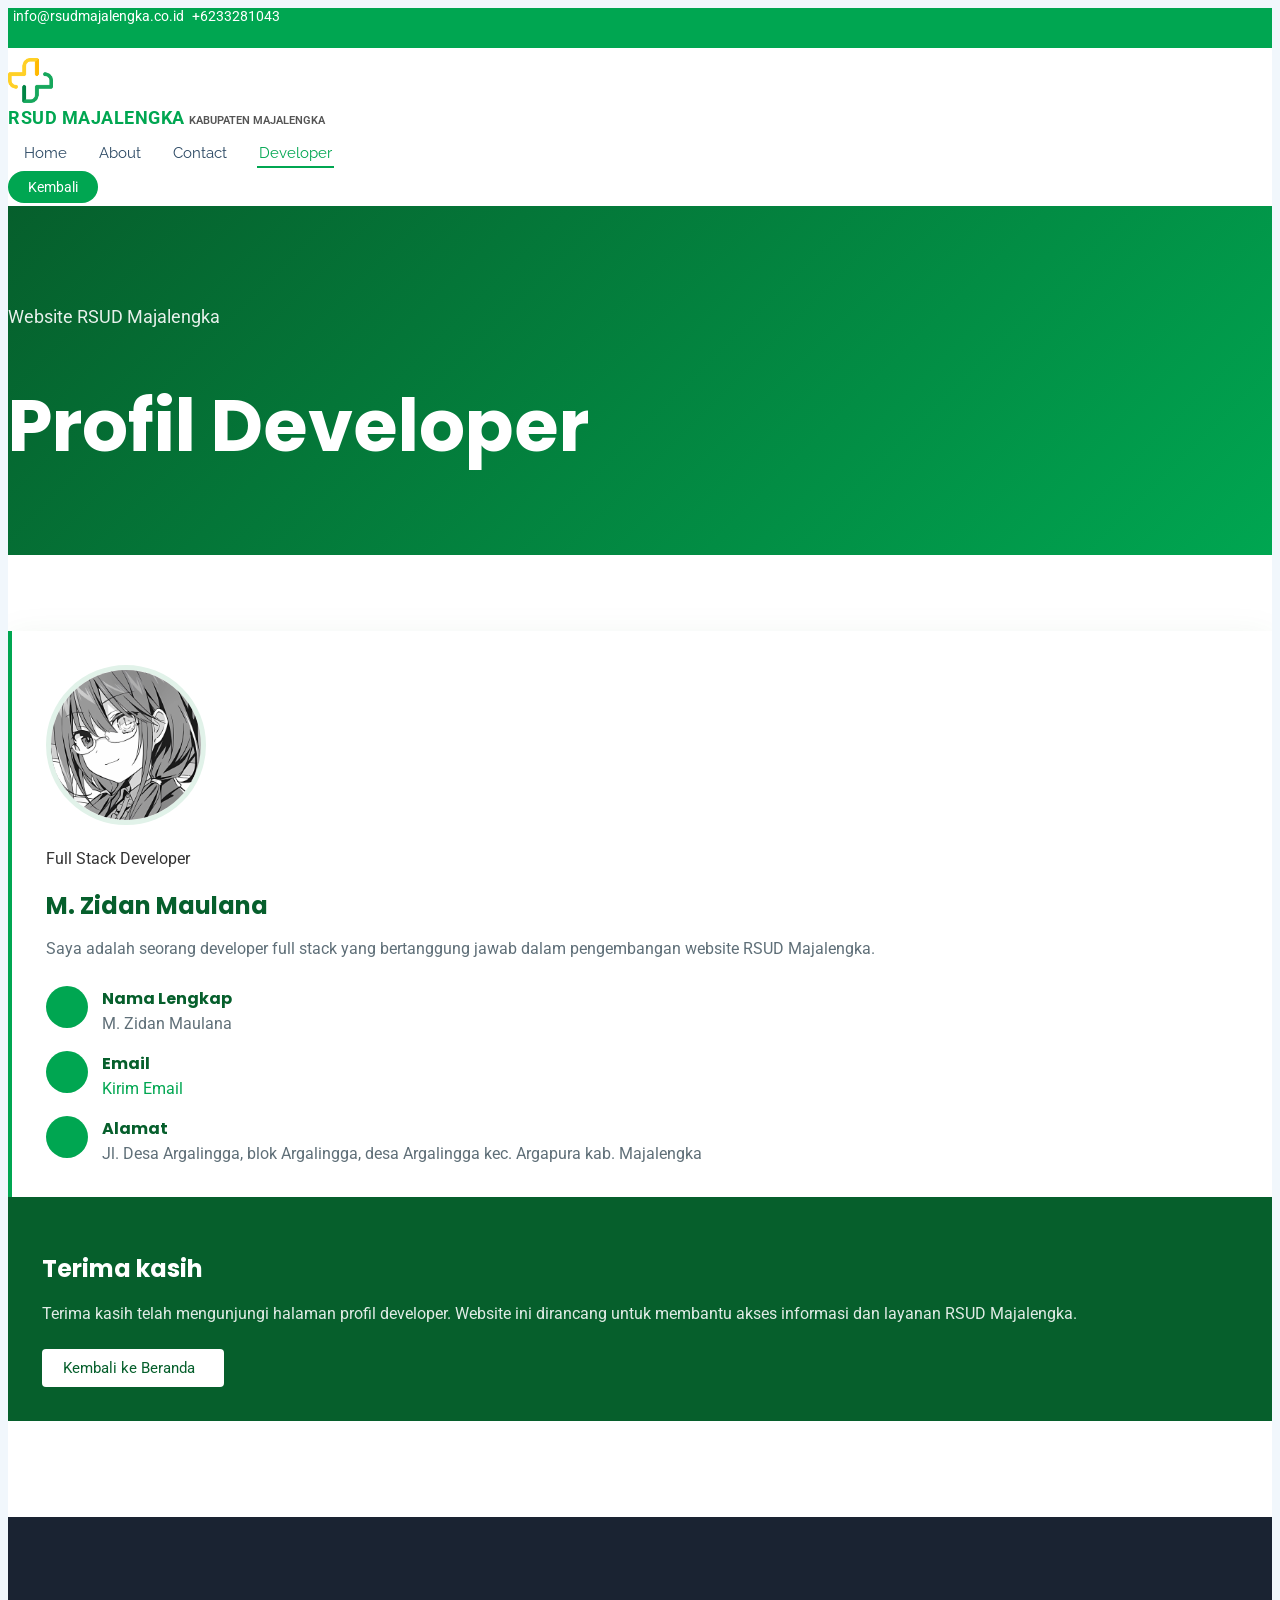
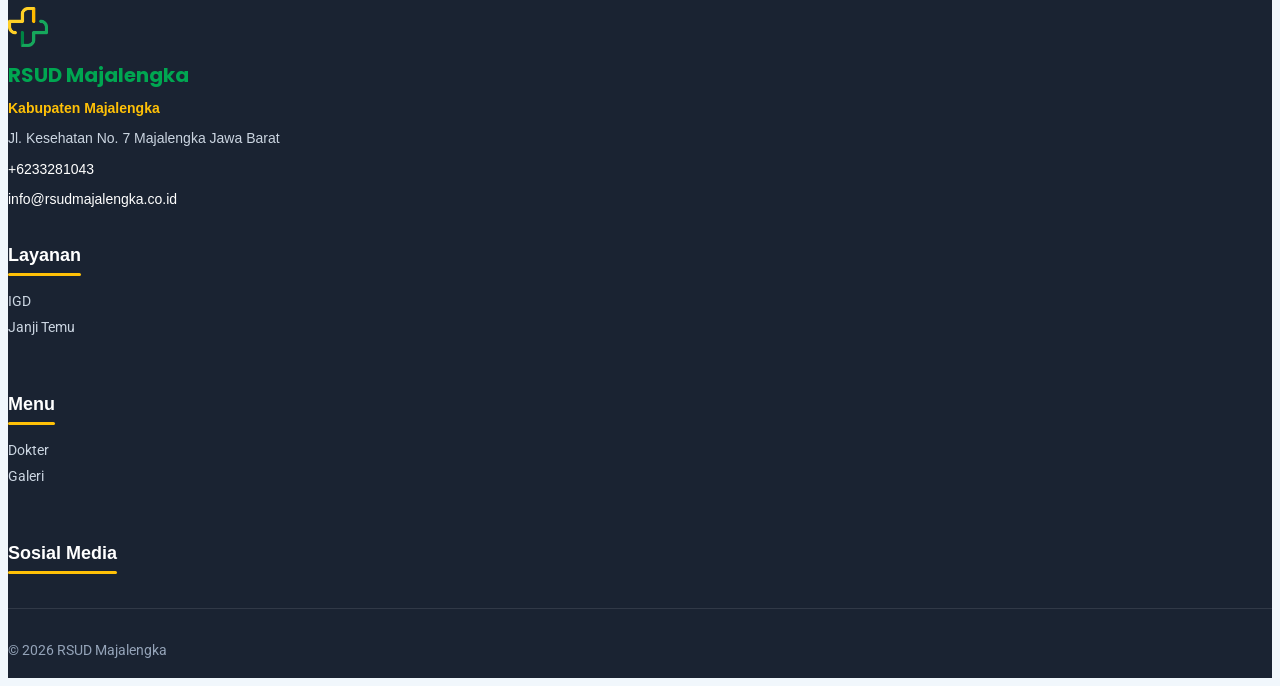
==== commit 59aa11e6: "feat: Enhance sidebar navigation with dynamic link classes and animations; update gallery and user f" ====
--- a/frontend/pages/developer-profile.html
+++ b/frontend/pages/developer-profile.html
@@ -64,12 +64,12 @@
           <div class="col-lg-7" data-aos="fade-up">
             <article class="developer-profile-card">
               <img class="developer-profile-photo" src="../assets/img/dev.jpg" alt="Foto M. Zidan Maulana">
-              <span class="section-label">DATA DIRI</span>
+              <span class="section-label">Full Stack Developer</span>
               <h2>M. Zidan Maulana</h2>
               <p>Saya adalah seorang developer full stack yang bertanggung jawab dalam pengembangan website RSUD Majalengka.</p>
               <ul class="developer-data-list">
                 <li><i class="bi bi-person"></i><div><strong>Nama Lengkap</strong><span>M. Zidan Maulana</span></div></li>
-                <li><i class="bi bi-envelope"></i><div><strong>Email</strong><span>mzidanmaulana4@gmail.com</span></div></li>
+                <li><i class="bi bi-envelope"></i><div><strong>Email</strong><span><a href="mailto:mzidanmaulana4@gmail.com">Kirim Email</a></span></div></li>
                 <li><i class="bi bi-geo-alt"></i><div><strong>Alamat</strong><span>Jl. Desa Argalingga, blok Argalingga, desa Argalingga kec. Argapura kab. Majalengka</span></div></li>
               </ul>
             </article>
@@ -78,7 +78,7 @@
             <aside class="developer-note">
               <h2>Terima kasih</h2>
               <p>Terima kasih telah mengunjungi halaman profil developer. Website ini dirancang untuk membantu akses informasi dan layanan RSUD Majalengka.</p>
-              <a href="../home.php" class="btn-get-started">Kembali ke Home <i class="bi bi-arrow-right"></i></a>
+              <a href="../home.php" class="btn-get-started">Kembali ke Beranda <i class="bi bi-arrow-right"></i></a>
             </aside>
           </div>
         </div>
@@ -86,11 +86,81 @@
     </section>
   </main>
 
-  <footer id="footer" class="footer custom-dark-footer">
-    <div class="container copyright text-center mt-4">
-      <p>&copy; <span data-current-year>2026</span> RSUD Majalengka</p>
+<footer id="footer" class="footer custom-dark-footer">
+
+  <div class="container footer-top">
+    <div class="row gy-4 justify-content-between">
+      
+      <!-- Kolom 1: Logo, Alamat, Kontak -->
+      <div class="col-lg-4 col-md-6 footer-about">
+        <a href="../home.php" class="logo d-flex align-items-center mb-3">
+          <!-- Kamu bisa ganti SVGs/Img dengan logo RSUD asli jika ada -->
+          <img src="../assets/img/logo.png" alt="logo" class="logo-img me-2">
+          <div class="brand-text">
+            <h1 class="sitename-main m-0">RSUD Majalengka</h1>
+            <p class="sitename-sub m-0">Kabupaten Majalengka</p>
+          </div>
+        </a>
+        
+        <p class="footer-address">
+          Jl. Kesehatan No. 7 Majalengka Jawa Barat
+        </p>
+        
+        <div class="footer-contact-info pt-2">
+          <p class="d-flex align-items-center mb-2">
+            <i class="bi bi-telephone me-2 text-warning"></i>
+            <span>+6233281043</span>
+          </p>
+          <p class="d-flex align-items-center mb-0">
+            <i class="bi bi-envelope me-2 text-warning"></i>
+            <span>info@rsudmajalengka.co.id</span>
+          </p>
+        </div>
+      </div>
+
+      <!-- Kolom 2: Layanan -->
+      <div class="col-lg-2 col-md-3 footer-links">
+        <h4 class="title-with-line">Layanan</h4>
+        <ul>
+          <li><a href="../pages/darurat.html">IGD</a></li>
+          <li><a href="../home.php#appointment">Janji Temu</a></li>
+        </ul>
+      </div>
+
+      <!-- Kolom 3: Menu -->
+      <div class="col-lg-2 col-md-3 footer-links">
+        <h4 class="title-with-line">Menu</h4>
+        <ul>
+          <li><a href="../home.php#doctors">Dokter</a></li>
+          <li><a href="../home.php#gallery ">Galeri</a></li>
+        </ul>
+      </div>
+
+      <!-- Kolom 4: Sosial Media -->
+      <div class="col-lg-3 col-md-3 footer-social-col">
+        <h4 class="title-with-line">Sosial Media</h4>
+        <div class="social-media-icons d-flex gap-3 mt-3">
+          <a href="#" aria-label="Facebook"><i class="bi bi-facebook"></i></a>
+          <a href="#" aria-label="Instagram"><i class="bi bi-instagram"></i></a>
+          <a href="#" aria-label="TikTok"><i class="bi bi-tiktok"></i></a>
+          <a href="#" aria-label="YouTube"><i class="bi bi-youtube"></i></a>
+        </div>
+      </div>
+
     </div>
-  </footer>
+  </div>
+
+  <!-- Copyright Section -->
+  <div class="container copyright text-center mt-4">
+    <p>&copy; 2026 RSUD Majalengka</p>
+  </div>
+
+  <!-- Scroll to top button (Jika ingin ditaruh di dalam footer atau tetap pakai milik bawaan) -->
+  <a href="#" id="scroll-top" class="scroll-top d-flex align-items-center justify-content-center active">
+    <i class="bi bi-arrow-up-short"></i>
+  </a>
+
+</footer>
 
   <script src="../assets/vendor/bootstrap/js/bootstrap.bundle.min.js"></script>
   <script src="../assets/vendor/aos/aos.js"></script>
